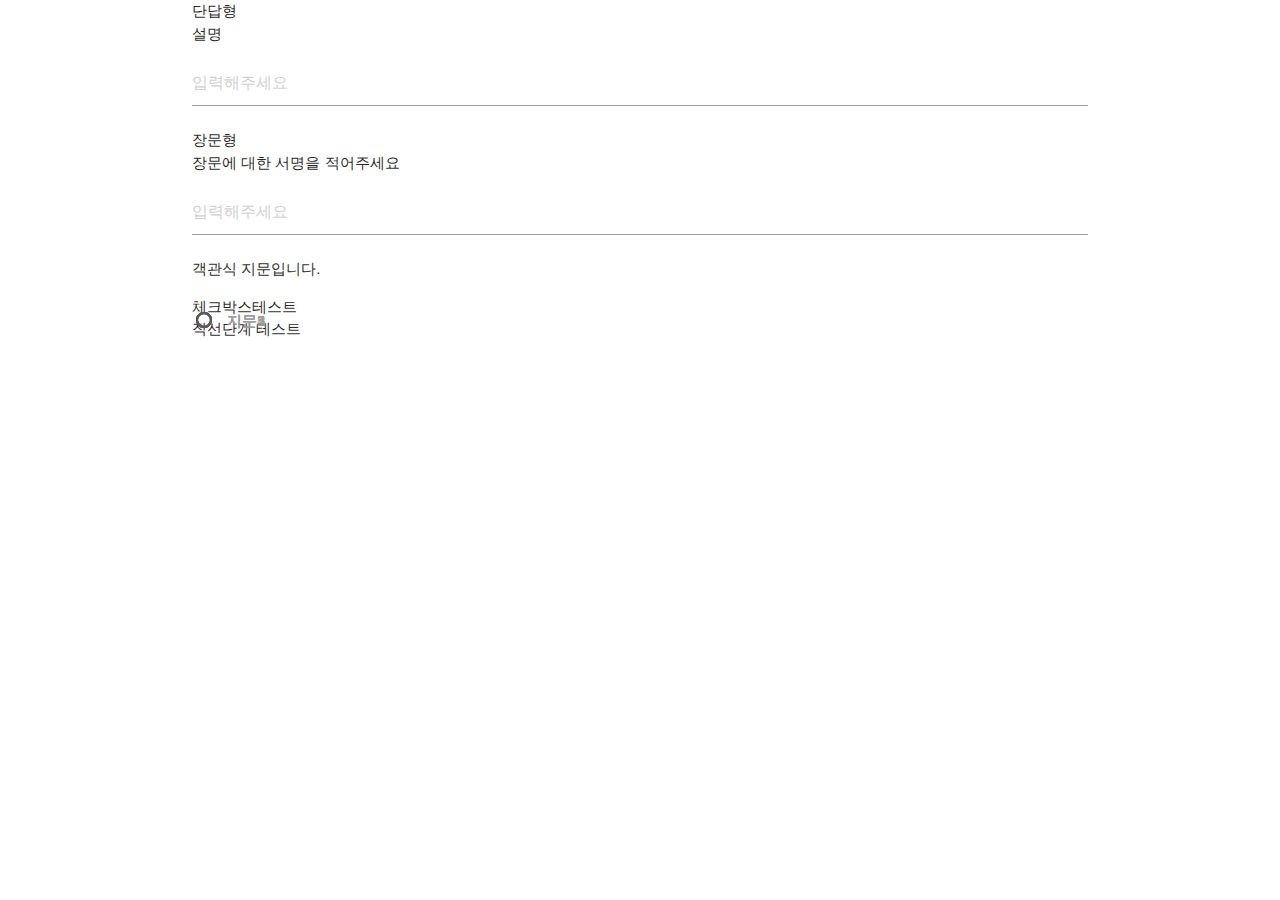
==== Form.html @ 906e1995 "function not change" ====
<!DOCTYPE html>
<html lang="en">
<head>
    <meta charset="UTF-8">
    <meta name="viewport" content="width=device-width, initial-scale=1.0">
    <meta http-equiv="X-UA-Compatible" content="ie=edge">
    <title>Document</title>
    <link href="https://fonts.googleapis.com/css?family=Nanum+Gothic:400,700" rel="stylesheet">
    <link rel="stylesheet" href="https://cdnjs.cloudflare.com/ajax/libs/materialize/1.0.0/css/materialize.min.css">

    <!-- Compiled and minified JavaScript -->
    <script src="https://cdnjs.cloudflare.com/ajax/libs/materialize/1.0.0/js/materialize.min.js"></script>
    <link href="https://cdn.muicss.com/mui-latest/css/mui.min.css" rel="stylesheet" type="text/css" />
    <script src="https://cdn.muicss.com/mui-latest/js/mui.min.js"></script> 

    <!--Materal icon-->
    <link href="https://fonts.googleapis.com/icon?family=Material+Icons" rel="stylesheet">
    <style>
        
    </style>
</head>
<body>
    <div class = "container">

    </div>

    <script src="modules/Form.js"></script>
    <script>
        const container = document.querySelectorAll(".container")[0];
        SurveyCollection = {
        Title: { Title: '123', Descrip: '123' },
        item: [
            {
                Title: '단답형',
                Descrip: '설명',
                Option: '0',
                OptionName: '단답형',
            },
            {
                Title: '장문형',
                Descrip: '장문에 대한 서명을 적어주세요',
                Option: '1',
                OptionName: '장문형',
            },
            {
                Title: '객관식 지문입니다.',
                Option: '2',
                OptionName: '객관식',
                item: ['지문1', '지문2', '지문3', '지문4', '지문5'],
            },
            { Title: '체크박스테스트', Option: '3', OptionName: '체크박스' },
            {
                Title: '직선단계 테스트',
                Option: '4',
                OptionName: '직선단계',
                item: {
                    Row: ['만족', '불만족'],
                    Column: ['얼마나 만족', '만족'],
                },
            },
        ],
    }
    console.log(SurveyCollection);
    UserForm = new UserForm(container,SurveyCollection);
    UserForm.init();
    </script>
</body>
</html>
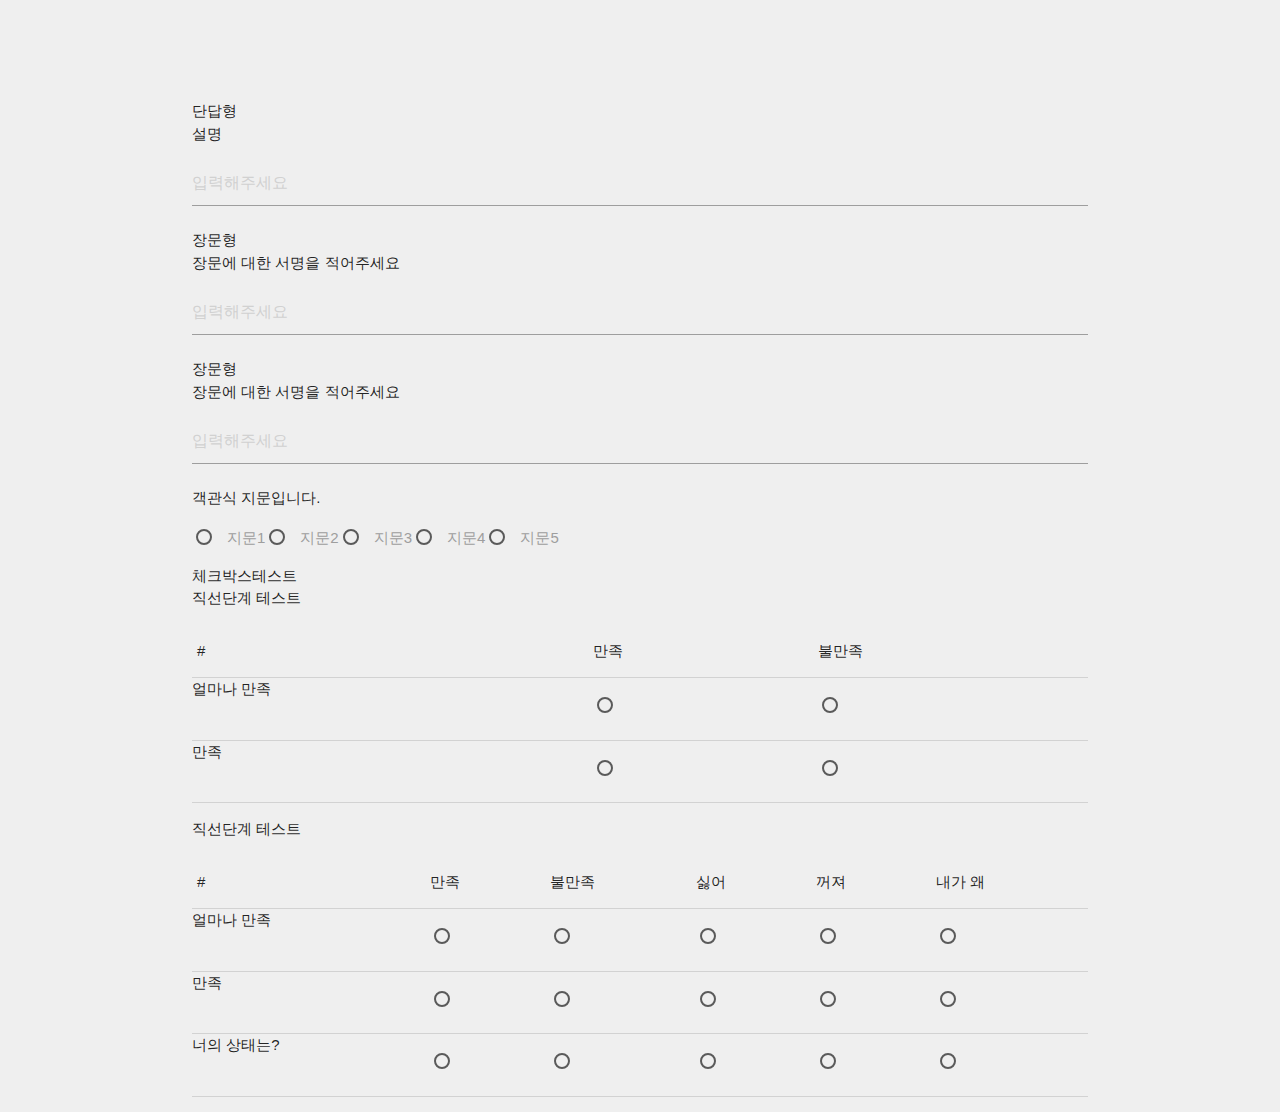
==== commit 346a2fad: "function not chagne" ====
--- a/Form.html
+++ b/Form.html
@@ -16,7 +16,12 @@
     <!--Materal icon-->
     <link href="https://fonts.googleapis.com/icon?family=Material+Icons" rel="stylesheet">
     <style>
-        
+        body{
+            background-color:#efefef;
+        }
+        .container{
+            margin-top:100px;
+        }
     </style>
 </head>
 <body>
@@ -26,41 +31,59 @@
 
     <script src="modules/Form.js"></script>
     <script>
-        const container = document.querySelectorAll(".container")[0];
-        SurveyCollection = {
-        Title: { Title: '123', Descrip: '123' },
-        item: [
+        var container = document.querySelectorAll(".container")[0];
+        var SurveyCollection = {
+        "Title": { "Title": "123", "Descrip": "123" },
+        "item": [
             {
-                Title: '단답형',
-                Descrip: '설명',
-                Option: '0',
-                OptionName: '단답형',
+                "Title": "단답형",
+                "Descrip": "설명",
+                "Option": "0",
+                "OptionName": "단답형",
             },
             {
-                Title: '장문형',
-                Descrip: '장문에 대한 서명을 적어주세요',
-                Option: '1',
-                OptionName: '장문형',
+                "Title": "장문형",
+                "Descrip": "장문에 대한 서명을 적어주세요",
+                "Option": "1",
+                "OptionName": "장문형",
             },
             {
-                Title: '객관식 지문입니다.',
-                Option: '2',
-                OptionName: '객관식',
-                item: ['지문1', '지문2', '지문3', '지문4', '지문5'],
+                "Title": "장문형",
+                "Descrip": "장문에 대한 서명을 적어주세요",
+                "Option": "1",
+                "OptionName": "장문형",
             },
-            { Title: '체크박스테스트', Option: '3', OptionName: '체크박스' },
             {
-                Title: '직선단계 테스트',
-                Option: '4',
-                OptionName: '직선단계',
-                item: {
-                    Row: ['만족', '불만족'],
-                    Column: ['얼마나 만족', '만족'],
-                },
+                "Title": "객관식 지문입니다.",
+                "Option": "2",
+                "OptionName": "객관식",
+                "item": ["지문1", "지문2", "지문3", "지문4", "지문5"],
             },
-        ],
+            { "Title": "체크박스테스트", "Option": "3", "OptionName": "체크박스" },
+            {
+                "Title": "직선단계 테스트",
+                "Option": "4",
+                "OptionName": "직선단계",
+                "item": {
+                    "Row": ["만족", "불만족"],
+                    "Column": ["얼마나 만족", "만족"],
+                }
+            },
+            {
+                "Title": "직선단계 테스트",
+                "Option": "4",
+                "OptionName": "직선단계",
+                "item": {
+                    "Row": ["만족", "불만족","싫어","꺼져","내가 왜"],
+                    "Column": ["얼마나 만족", "만족","너의 상태는?"],
+                }
+            }
+        
+        ]
     }
-    console.log(SurveyCollection);
+    var params = {};
+    //window.decodeURI(window.location.search).replace(/[?&]+([^=&]+)=([^&]*)/gi, function(str, key, value) { params[key] = value; })
+    //return params;
     UserForm = new UserForm(container,SurveyCollection);
     UserForm.init();
     </script>
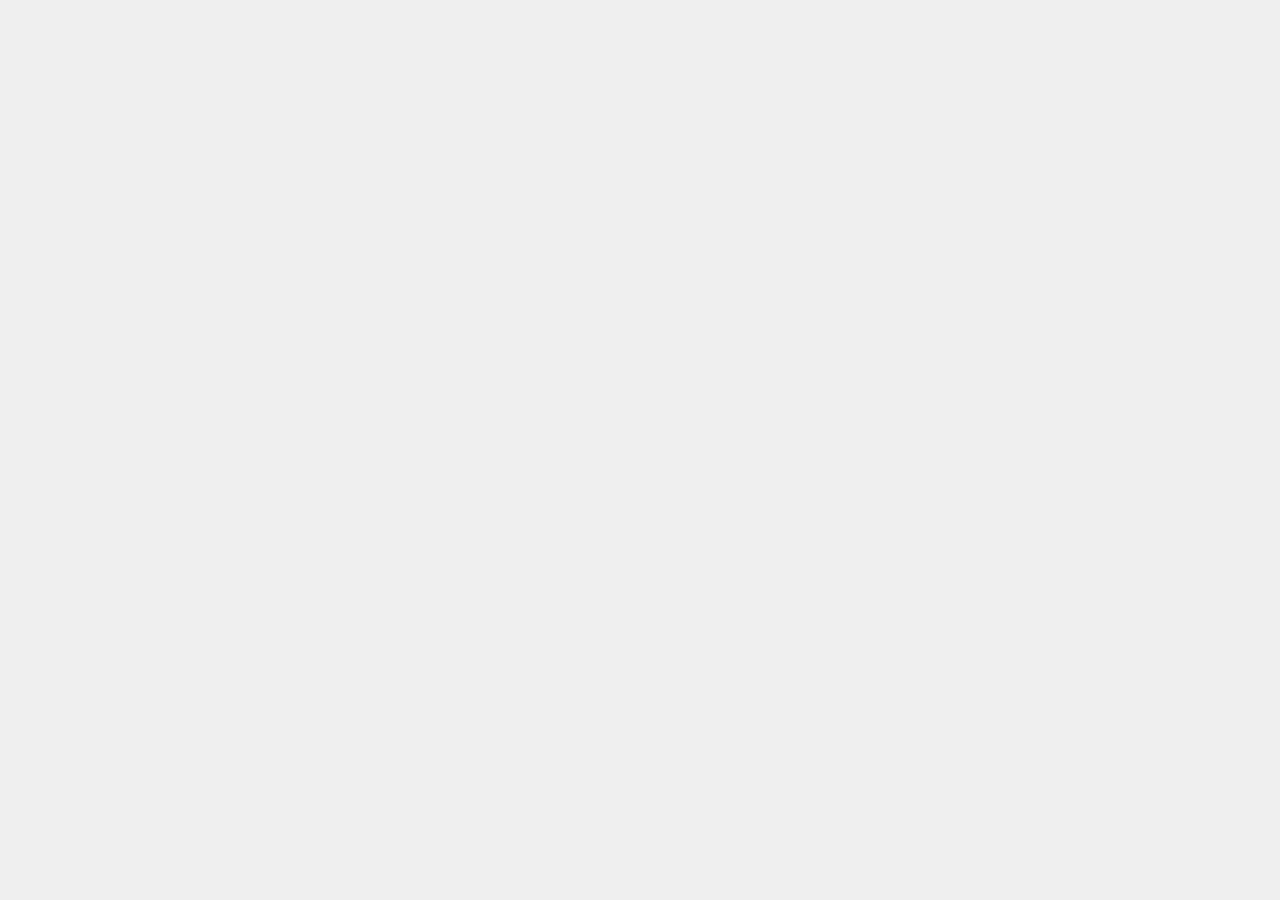
==== commit ded925e9: "test" ====
--- a/Form.html
+++ b/Form.html
@@ -31,6 +31,8 @@
 
     <script src="modules/Form.js"></script>
     <script>
+       // var Test  {"Title":{"Title":"Test","Descrip":"123"},"item":[{"Title":null,"Descrip":null,"Option":"2","OptionName":"객관식1","item":[]},{"Title":null,"Descrip":null,"Option":"3","OptionName":"객관식2","item":[]}]}
+
         var container = document.querySelectorAll(".container")[0];
         var SurveyCollection = {
         "Title": { "Title": "123", "Descrip": "123" },
@@ -82,9 +84,10 @@
         ]
     }
     var params = {};
-    //window.decodeURI(window.location.search).replace(/[?&]+([^=&]+)=([^&]*)/gi, function(str, key, value) { params[key] = value; })
+    window.decodeURI(window.location.search).replace(/[?&]+([^=&]+)=([^&]*)/gi, function(str, key, value) { params[key] = value; })
+    console.log(params);
     //return params;
-    UserForm = new UserForm(container,SurveyCollection);
+    UserForm = new UserForm(container,JSON.parse(params.Collection));
     UserForm.init();
     </script>
 </body>
